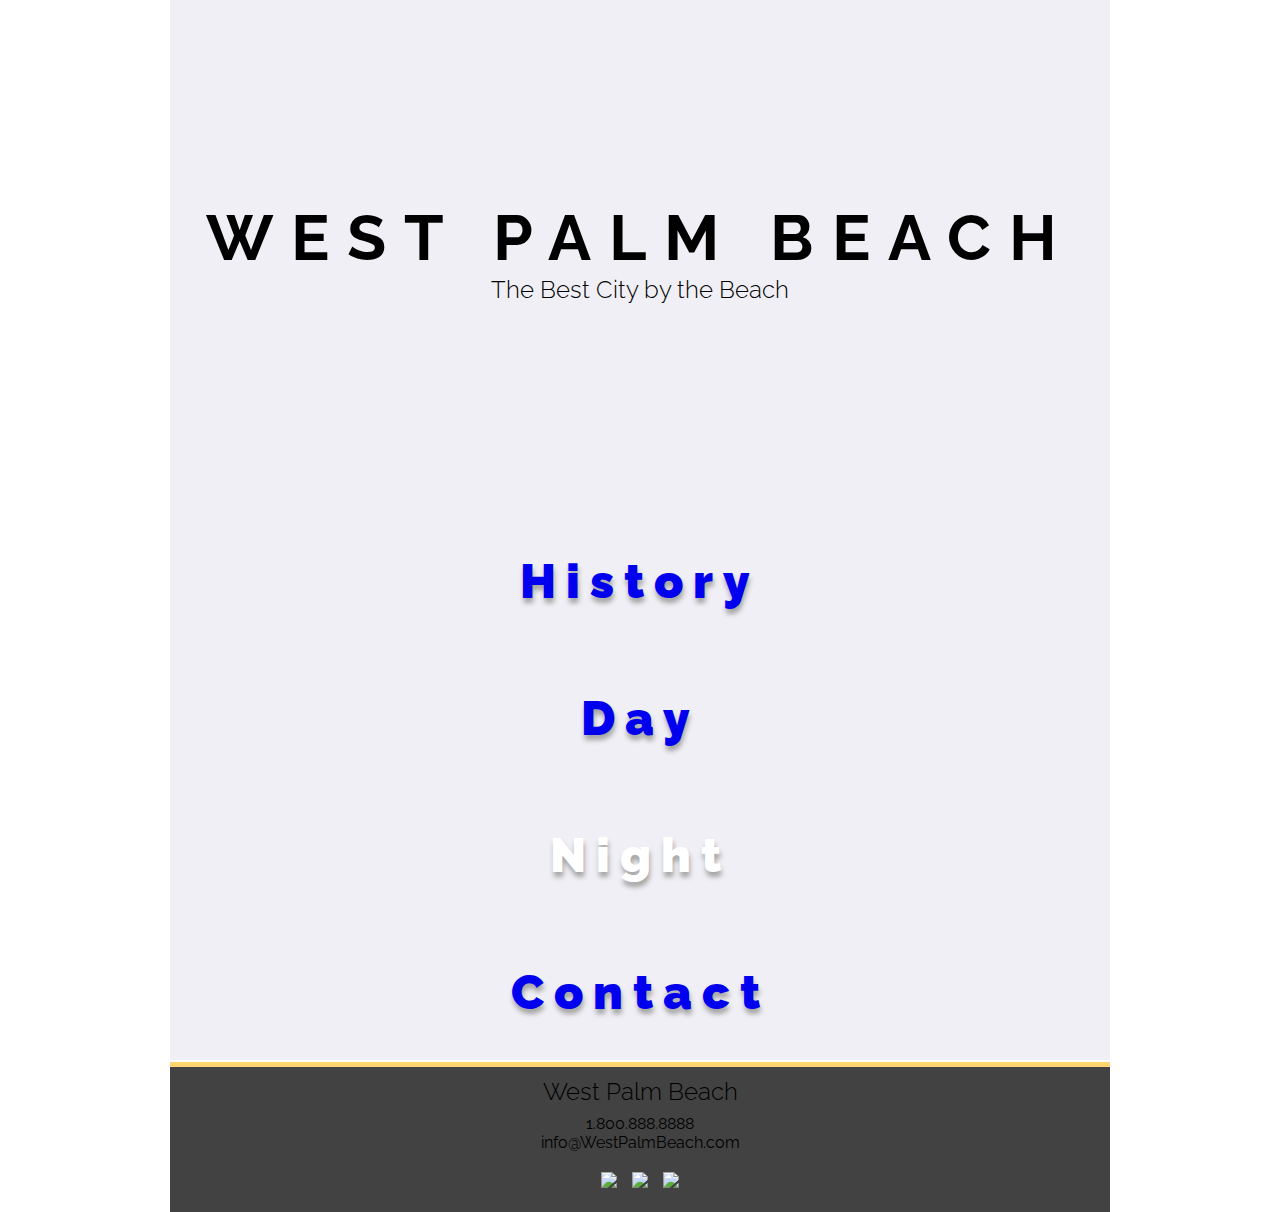
==== index.html @ c9acdb79 "Master WPB" ====
<!DOCTYPE html>
<html>
<head>
	<title>West Palm Beach</title>
	<link href='https://fonts.googleapis.com/css?family=Raleway:300,400' rel='stylesheet' type='text/css'>
	<link rel="stylesheet" type="text/css" href="stylesheet.css">
	<link rel="stylesheet" type="text/css" href="history.html">
	<link rel="stylesheet" type="text/css" href="contact.html">


</head>
<body class ="main">
	<section>
		<header id="headerHome">
			<h1>WEST PALM BEACH</h1>
			<h2>The Best City by the Beach</h2>
		</header>
			<nav id="container">
				<div id="links">
					<a href="history.html"><li id="history"><p>History</p></li></a>
					<a href="Day.html"><li id="Daytime"><p>Day</p></li></a>
					<a href="Night.html"></a><li id="Nighttime"><p>Night</p></li>
					<a href="contact.html"><li id="contact"><p>Contact</p></li></a>
				</div>
			</nav>
	</section>



	<footer>
	
		<ul id="footerContact">
			<li><h2>West Palm Beach</h2></li>
			<li><p>1.800.888.8888</p></li>
			<li><p>info@WestPalmBeach.com</p></li>
		</ul>
		
		<ul id="social">
			<li><img src="https://cdn4.iconfinder.com/data/icons/picons-social/57/38-instagram-3-128.png"></li>
			<li id="fbook"><img src="https://cdn3.iconfinder.com/data/icons/free-social-icons/67/facebook_circle_black-128.png"></li>
			<li id="twit"><img src="http://www.iconsdb.com/icons/preview/black/twitter-5-xxl.png"></li>
		</ul>
	
	</footer>

</body>
</html>
---- stylesheet.css ----
*{
	box-sizing: border-box;
	text-decoration: none;
	list-style: none;

}
section{
	background-color: #efeff5;
}


.main{
	max-width: 940px;
	background-color: #ffffb;
	margin: 0 auto;


}

img{
	max-width: 100%;
}


h1{
	font-family: raleway;
	font-weight: 400 bold;
	font-size: 4em;
	text-align: center;
	margin: 0 auto;
	letter-spacing: 18px;

}

h2{
	font-family: raleway;
	font-weight: 300;
	text-align: center;
	position: relative;
	margin: 0 10px;
	margin-bottom: 8px;
}

p{
	margin: 0 10px;
	font-family: raleway;
}

nav ul{
	display: flex;
	flex-direction: row;
	justify-content: space-between;
	margin: 0 auto;
	padding: 10px 20px;
	background: linear-gradient(#ffb22f, #e7a101);
	font-family: raleway;
	font-weight: bold;
	color: white;


}

a:visited{
	color: white;
}

/*****************HOME PAGE*****************/

#headerHome{
	background-image: url("http://www.eswestpalmbeach.com/images/mastheads/our-location.jpg");
	background-repeat: no-repeat;
	background-size: cover;
	padding: 200px 0;
	
}

#container{
	
	image-size: auto;
}

#history{
	background-image: url("https://cmgpbphistoricalpalmbeach.files.wordpress.com/2010/01/wpbreadingroom.jpg");
	background-position: center;
	background-repeat: no-repeat;
	background-size: cover;
	margin: 1px auto;
	padding: 40px;

	

}


#Daytime{
	background-image: url("http://vistaocotal.com/wp-content/uploads/costa-rica-activities-snorkeling.jpg");
	background-position: center;
	background-repeat: no-repeat;
	background-size: cover;
	margin: 1px auto;
	padding: 40px;
	
}

#Nighttime{
	background-image: url("http://palmbeachonthecheap.com/lotc-cms/wp-content/uploads/2016/02/bigstock-West-Palm-Beach-Florida-at-sun-47485078.jpg");
	background-position: center;
	background-repeat: no-repeat;
	background-size: cover;
	margin: 1px auto;
	padding: 40px;
	
}

#contact{
	background-image: url("http://www.jamventuretours.com/wp-content/uploads/2012/05/A-tourist%E2%80%99s-guide-to-Palm-Beach-Florida.jpg");
	background-position: center;
	background-repeat: no-repeat;
	background-size: cover;
	margin: 1px auto;
	padding: 40px;
	

}

#links{
	font-family: raleway;
	font-size: 3em;
	padding: -10 ;
	color: white;
     text-shadow: 1px 5px 5px #A4A4A4;
     letter-spacing: 10px;
     text-align: center;
     font-weight: 900;

	
}

/********** FOOTER *****************/

footer{
	background-color: #424242;
	border-top: 5px solid #ffd571;
	margin-top: 2px;
	padding: 10px 0 0;
	display: flex;
	flex-direction: column;
	justify-content: center;

}

#footerContact{
text-align: center;
margin: 0;
padding: 0;

}

#social{
	max-width: 300px;
	display: flex;
	align-content: center;
	padding: 0 10px;
	margin: 20px auto;
	align-items: center;
	justify-content: space-between;

}
#fbook{
	margin: 0 15px;
}
#twit{
	max-width: 120px;
}


/*************HISTORY******************/
#headerHistory{
	background-image: url("http://www.eswestpalmbeach.com/images/mastheads/our-location.jpg");
	background-repeat: no-repeat;
	background-size: cover;
	padding: 20% 0;
}
#historyInfo{
text-align: center;

}

/************* CONTACT ****************/

#headerContact{
	background-image: url("http://www.eswestpalmbeach.com/images/mastheads/our-location.jpg");
	background-repeat: no-repeat;
	background-size: cover;
	padding: 20% 0;
}

form{
	display: flex;
	flex-direction: column;
	padding: 50px 20px;
	border: 2px solid black;
	border-radius: 20%;
	background: lightblue;
	font-family: raleway;
	margin: 0 10px;
}

#submit{
	position: relative;	
	top: 15px;
}


/************* DAY ****************/

#headerDay{
	background-image: url("http://www.eswestpalmbeach.com/images/mastheads/our-location.jpg");
	background-repeat: no-repeat;
	background-size: cover;
	padding: 20% 0;
}



/************* NIGHT ****************/

#headerNight{
	background-image: url("http://www.eswestpalmbeach.com/images/mastheads/our-location.jpg");
	background-repeat: no-repeat;
	background-size: cover;
	padding: 20% 0;
}
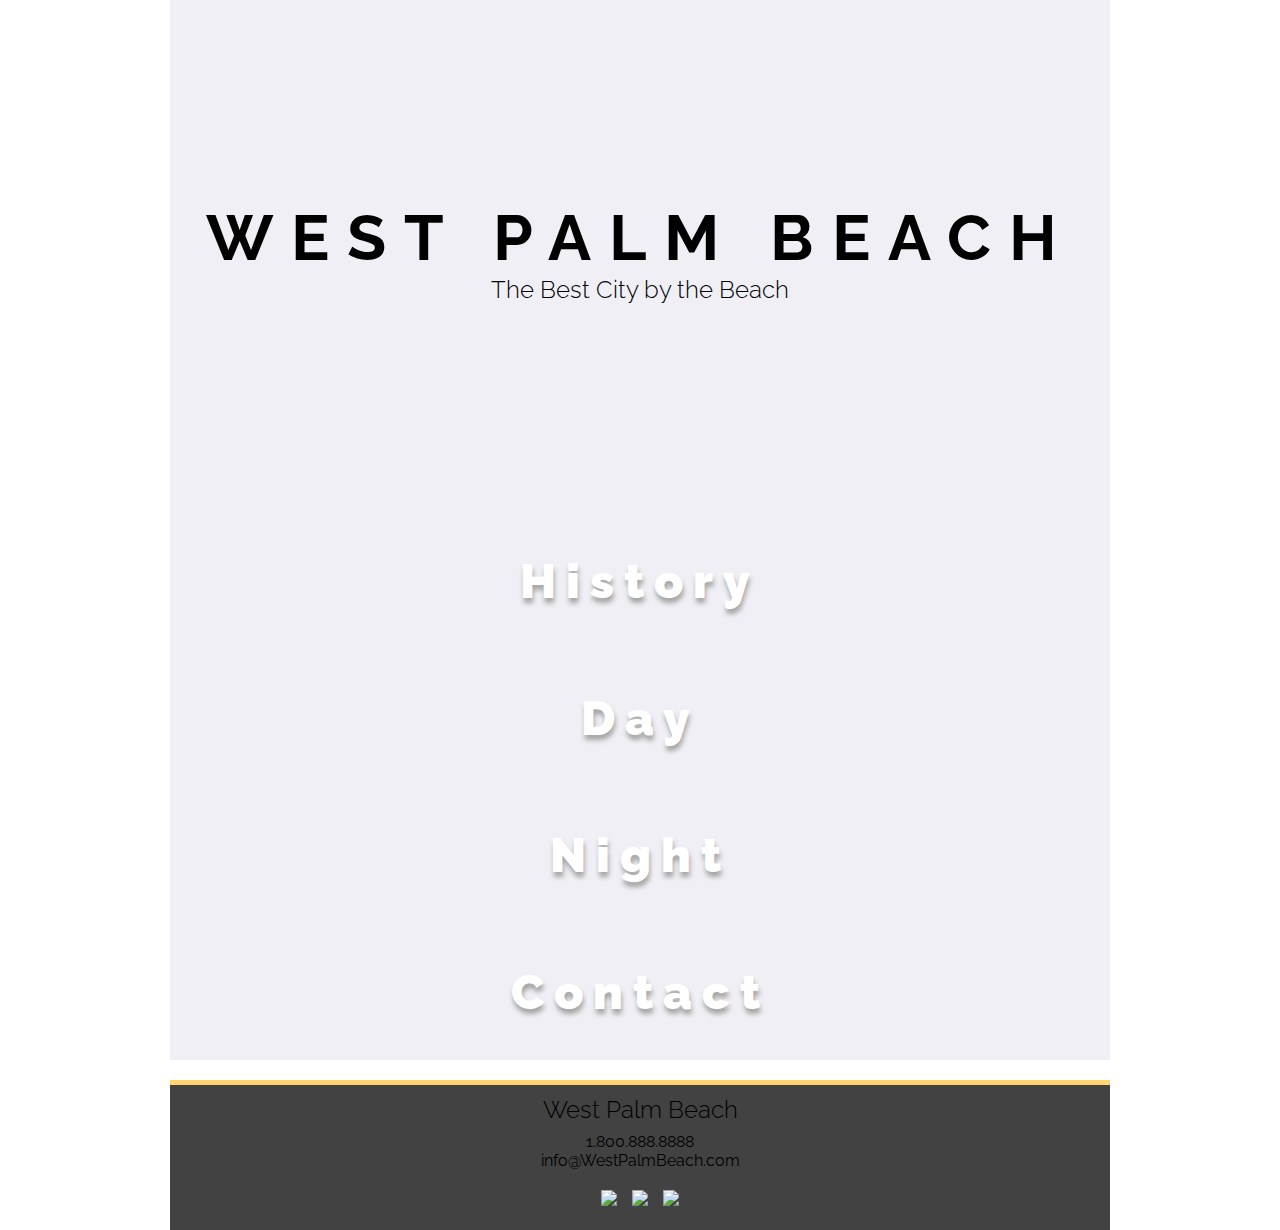
==== commit 5684bf02: "2nd commit" ====
--- a/index.html
+++ b/index.html
@@ -3,6 +3,7 @@
 <head>
 	<title>West Palm Beach</title>
 	<link href='https://fonts.googleapis.com/css?family=Raleway:300,400' rel='stylesheet' type='text/css'>
+	<link rel="stylesheet" type="text/css" href="normalize.css">
 	<link rel="stylesheet" type="text/css" href="stylesheet.css">
 	<link rel="stylesheet" type="text/css" href="history.html">
 	<link rel="stylesheet" type="text/css" href="contact.html">
@@ -17,10 +18,10 @@
 		</header>
 			<nav id="container">
 				<div id="links">
-					<a href="history.html"><li id="history"><p>History</p></li></a>
-					<a href="Day.html"><li id="Daytime"><p>Day</p></li></a>
-					<a href="Night.html"></a><li id="Nighttime"><p>Night</p></li>
-					<a href="contact.html"><li id="contact"><p>Contact</p></li></a>
+					<li id="history"><a href="history.html"><p>History</p></li></a>
+					<li id="Daytime"><a href="Day.html"><p>Day</p></li></a>
+					<li id="Nighttime"><a href="Night.html"><p>Night</p></li></a>
+					<li id="contact"><a href="contact.html"><p>Contact</p></li></a>
 				</div>
 			</nav>
 	</section>
--- a/stylesheet.css
+++ b/stylesheet.css
@@ -13,6 +13,7 @@
 	max-width: 940px;
 	background-color: #ffffb;
 	margin: 0 auto;
+
 
 
 }
@@ -60,7 +61,7 @@
 
 }
 
-a:visited{
+a{
 	color: white;
 }
 
@@ -141,7 +142,7 @@
 footer{
 	background-color: #424242;
 	border-top: 5px solid #ffd571;
-	margin-top: 2px;
+	margin-top: 20px;
 	padding: 10px 0 0;
 	display: flex;
 	flex-direction: column;
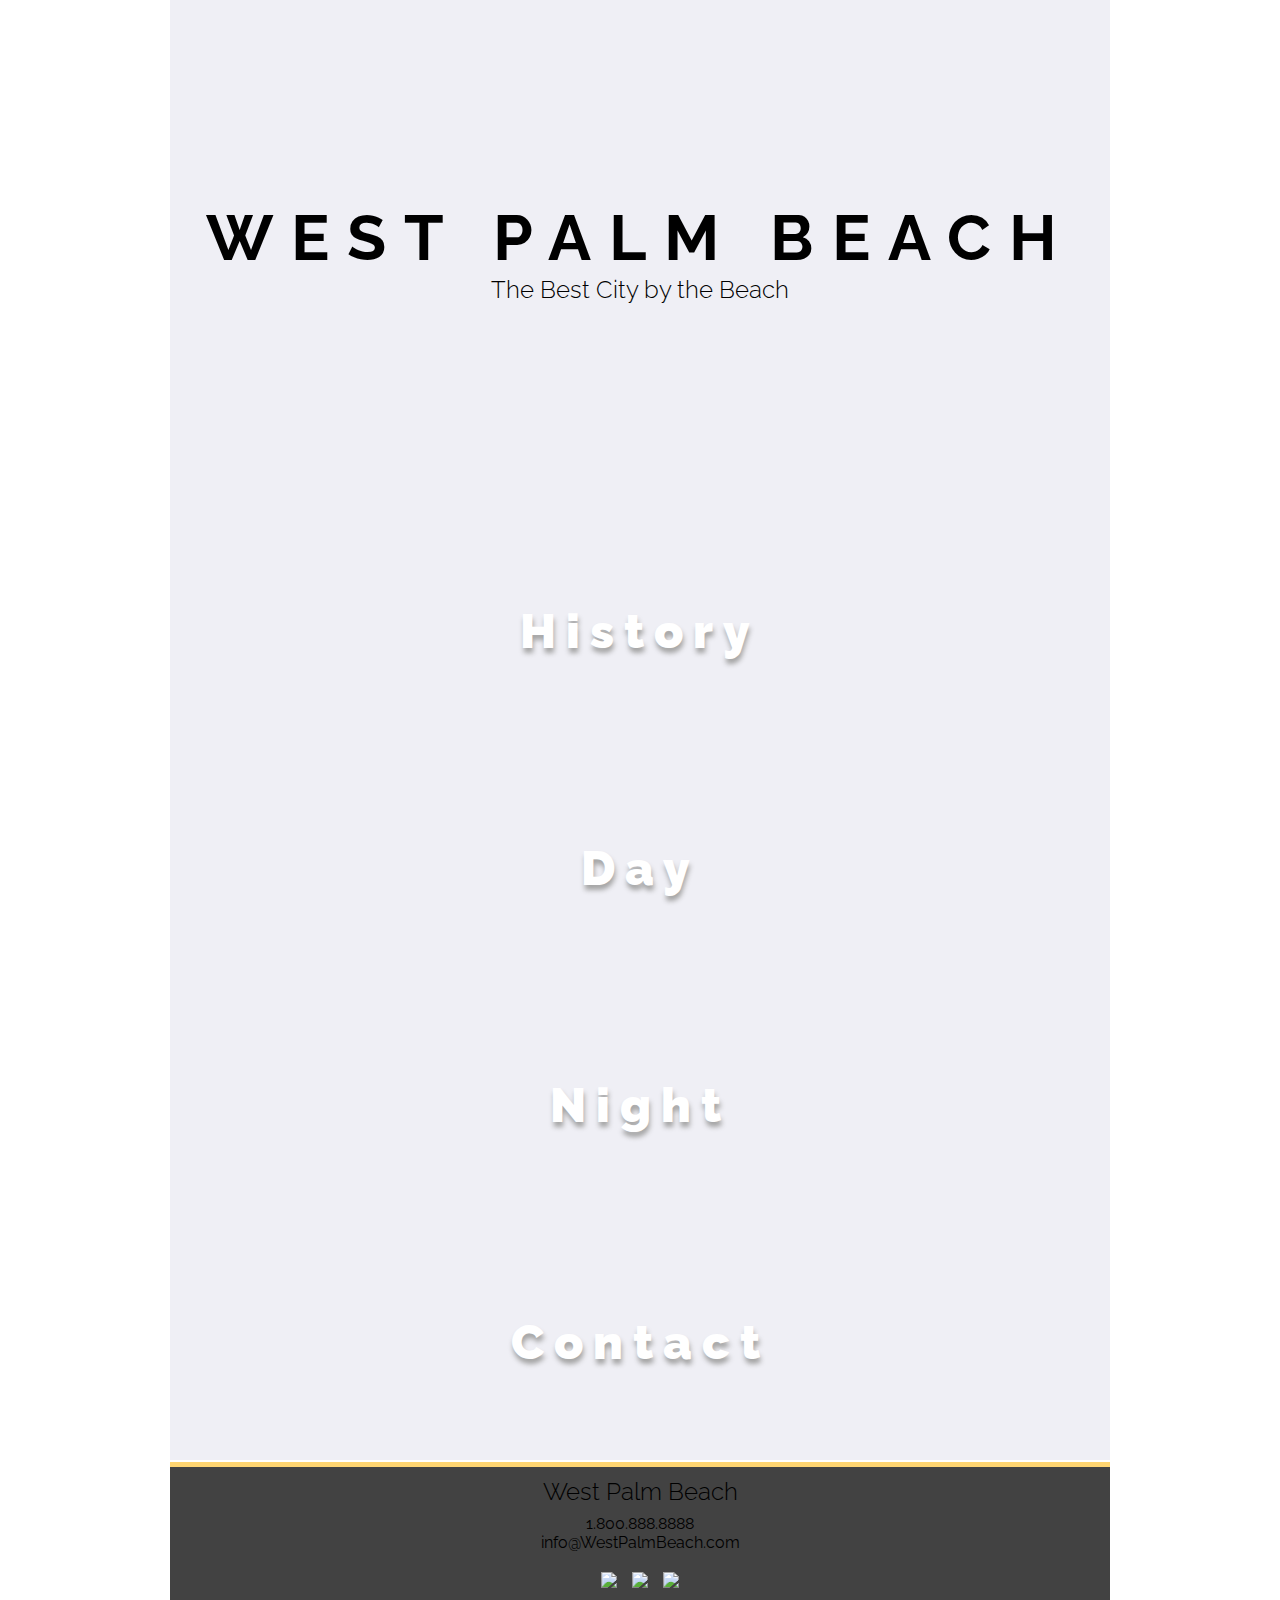
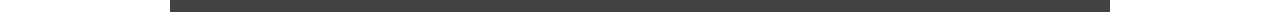
==== commit 4d023628: "media query" ====
--- a/index.html
+++ b/index.html
@@ -3,7 +3,6 @@
 <head>
 	<title>West Palm Beach</title>
 	<link href='https://fonts.googleapis.com/css?family=Raleway:300,400' rel='stylesheet' type='text/css'>
-	<link rel="stylesheet" type="text/css" href="normalize.css">
 	<link rel="stylesheet" type="text/css" href="stylesheet.css">
 	<link rel="stylesheet" type="text/css" href="history.html">
 	<link rel="stylesheet" type="text/css" href="contact.html">
@@ -18,10 +17,10 @@
 		</header>
 			<nav id="container">
 				<div id="links">
-					<li id="history"><a href="history.html"><p>History</p></li></a>
-					<li id="Daytime"><a href="Day.html"><p>Day</p></li></a>
-					<li id="Nighttime"><a href="Night.html"><p>Night</p></li></a>
-					<li id="contact"><a href="contact.html"><p>Contact</p></li></a>
+					<a href="history.html"><li id="history"><p>History</p></li></a>
+					<a href="Day.html"><li id="daytime"><p>Day</p></li></a>
+					<a href="night.html"><li id="nighttime"><p>Night</p></li></a>
+					<a href="contact.html"><li id="contact"><p>Contact</p></li></a>
 				</div>
 			</nav>
 	</section>
--- a/stylesheet.css
+++ b/stylesheet.css
@@ -2,8 +2,8 @@
 	box-sizing: border-box;
 	text-decoration: none;
 	list-style: none;
-
-}
+}
+
 section{
 	background-color: #efeff5;
 }
@@ -13,7 +13,6 @@
 	max-width: 940px;
 	background-color: #ffffb;
 	margin: 0 auto;
-
 
 
 }
@@ -65,7 +64,7 @@
 	color: white;
 }
 
-/*****************HOME PAGE*****************/
+/*------------------HOME PAGE------------------*/
 
 #headerHome{
 	background-image: url("http://www.eswestpalmbeach.com/images/mastheads/our-location.jpg");
@@ -93,7 +92,7 @@
 }
 
 
-#Daytime{
+#daytime{
 	background-image: url("http://vistaocotal.com/wp-content/uploads/costa-rica-activities-snorkeling.jpg");
 	background-position: center;
 	background-repeat: no-repeat;
@@ -103,7 +102,7 @@
 	
 }
 
-#Nighttime{
+#nighttime{
 	background-image: url("http://palmbeachonthecheap.com/lotc-cms/wp-content/uploads/2016/02/bigstock-West-Palm-Beach-Florida-at-sun-47485078.jpg");
 	background-position: center;
 	background-repeat: no-repeat;
@@ -137,12 +136,12 @@
 	
 }
 
-/********** FOOTER *****************/
+/*------------------ FOOTER ------------------*/
 
 footer{
 	background-color: #424242;
 	border-top: 5px solid #ffd571;
-	margin-top: 20px;
+	margin-top: 2px;
 	padding: 10px 0 0;
 	display: flex;
 	flex-direction: column;
@@ -175,7 +174,7 @@
 }
 
 
-/*************HISTORY******************/
+/*------------------HISTORY------------------*/
 #headerHistory{
 	background-image: url("http://www.eswestpalmbeach.com/images/mastheads/our-location.jpg");
 	background-repeat: no-repeat;
@@ -187,7 +186,7 @@
 
 }
 
-/************* CONTACT ****************/
+/*------------------CONTACT ------------------*/
 
 #headerContact{
 	background-image: url("http://www.eswestpalmbeach.com/images/mastheads/our-location.jpg");
@@ -213,7 +212,7 @@
 }
 
 
-/************* DAY ****************/
+/*------------------ DAY ------------------*/
 
 #headerDay{
 	background-image: url("http://www.eswestpalmbeach.com/images/mastheads/our-location.jpg");
@@ -224,7 +223,7 @@
 
 
 
-/************* NIGHT ****************/
+/*------------------ NIGHT ------------------*/
 
 #headerNight{
 	background-image: url("http://www.eswestpalmbeach.com/images/mastheads/our-location.jpg");
@@ -233,4 +232,19 @@
 	padding: 20% 0;
 }
 
-
+@media (min-width: 1000px){
+	#history{
+		padding: 90px 0;
+	}
+	#daytime{
+		padding: 90px 0;
+	}
+	#nighttime{
+		padding: 90px 0;
+	}
+	#contact{
+		padding: 90px 0;
+	}
+}
+
+
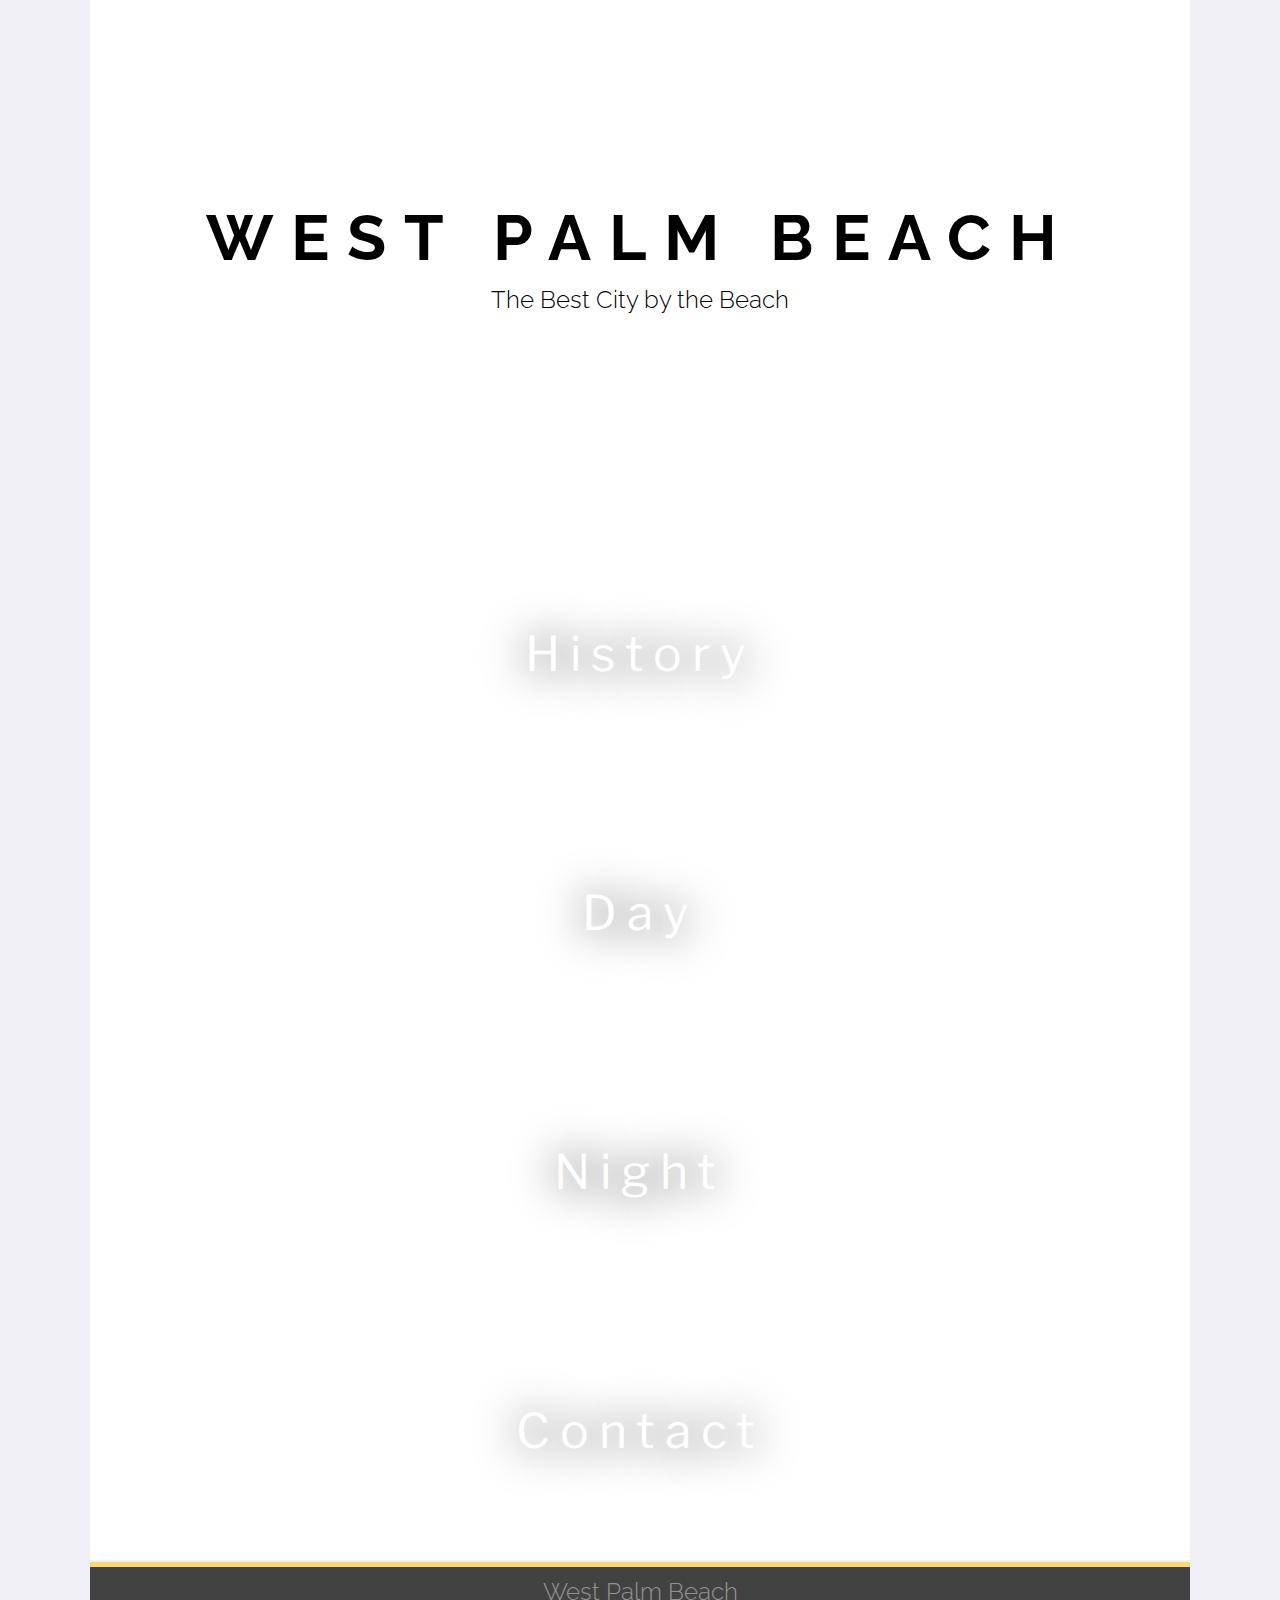
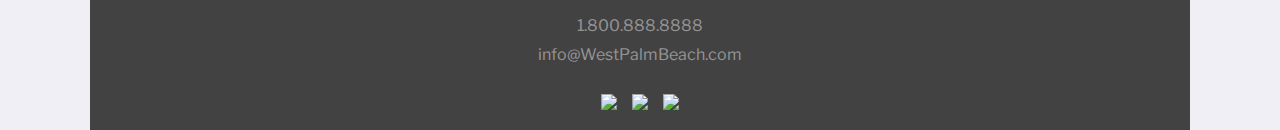
==== commit 3ae152f2: "Added GSAP" ====
--- a/index.html
+++ b/index.html
@@ -2,7 +2,7 @@
 <html>
 <head>
 	<title>West Palm Beach</title>
-	<link href='https://fonts.googleapis.com/css?family=Raleway:300,400' rel='stylesheet' type='text/css'>
+	<link href='https://fonts.googleapis.com/css?family=Raleway:300,400|Libre+Franklin' rel='stylesheet' type='text/css'>
 	<link rel="stylesheet" type="text/css" href="stylesheet.css">
 	<link rel="stylesheet" type="text/css" href="history.html">
 	<link rel="stylesheet" type="text/css" href="contact.html">
@@ -12,8 +12,8 @@
 <body class ="main">
 	<section>
 		<header id="headerHome">
-			<h1>WEST PALM BEACH</h1>
-			<h2>The Best City by the Beach</h2>
+			<h1 id="heading">WEST PALM BEACH</h1>
+			<h2 id="heading-two">The Best City by the Beach</h2>
 		</header>
 			<nav id="container">
 				<div id="links">
@@ -42,6 +42,11 @@
 		</ul>
 	
 	</footer>
-
+<script src="https://cdnjs.cloudflare.com/ajax/libs/gsap/1.19.0/TweenMax.min.js"></script>
+<script
+  src="https://code.jquery.com/jquery-3.1.1.min.js"
+  integrity="sha256-hVVnYaiADRTO2PzUGmuLJr8BLUSjGIZsDYGmIJLv2b8="
+  crossorigin="anonymous"></script>
+<script src="script.js"></script>
 </body>
 </html>--- a/stylesheet.css
+++ b/stylesheet.css
@@ -4,26 +4,30 @@
 	list-style: none;
 }
 
+
+body{
+	background-color: #efeff5;
+	max-width: 1100px;
+	margin: 0 auto;
+}
+
+
+
+
 section{
-	background-color: #efeff5;
-}
-
-
-.main{
-	max-width: 940px;
-	background-color: #ffffb;
-	margin: 0 auto;
-
-
-}
+	background: white;
+}
+
 
 img{
 	max-width: 100%;
+	display: block;
+	margin: 0 auto;
 }
 
 
 h1{
-	font-family: raleway;
+	font-family: Raleway, helvetica;
 	font-weight: 400 bold;
 	font-size: 4em;
 	text-align: center;
@@ -33,17 +37,20 @@
 }
 
 h2{
-	font-family: raleway;
+	font-family: Raleway, helvetica;
 	font-weight: 300;
 	text-align: center;
 	position: relative;
 	margin: 0 10px;
 	margin-bottom: 8px;
 }
+section h2{
+	margin: 10px 0;
+}
 
 p{
-	margin: 0 10px;
-	font-family: raleway;
+	margin: 10px 10px;
+	font-family: 'Libre Franklin', helvetica;
 }
 
 nav ul{
@@ -63,6 +70,11 @@
 a{
 	color: white;
 }
+a h1,
+a h2{
+	color: black;
+}
+
 
 /*------------------HOME PAGE------------------*/
 
@@ -77,61 +89,44 @@
 #container{
 	
 	image-size: auto;
+}
+
+#history,
+#daytime,
+#nighttime,
+#contact{
+	background-position: center;
+	background-repeat: no-repeat;
+	background-size: cover;
+	margin: 1px auto;
+	padding: 40px;
 }
 
 #history{
 	background-image: url("https://cmgpbphistoricalpalmbeach.files.wordpress.com/2010/01/wpbreadingroom.jpg");
-	background-position: center;
-	background-repeat: no-repeat;
-	background-size: cover;
-	margin: 1px auto;
-	padding: 40px;
-
-	
-
 }
 
 
 #daytime{
 	background-image: url("http://vistaocotal.com/wp-content/uploads/costa-rica-activities-snorkeling.jpg");
-	background-position: center;
-	background-repeat: no-repeat;
-	background-size: cover;
-	margin: 1px auto;
-	padding: 40px;
-	
 }
 
 #nighttime{
-	background-image: url("http://palmbeachonthecheap.com/lotc-cms/wp-content/uploads/2016/02/bigstock-West-Palm-Beach-Florida-at-sun-47485078.jpg");
-	background-position: center;
-	background-repeat: no-repeat;
-	background-size: cover;
-	margin: 1px auto;
-	padding: 40px;
-	
+	background-image: url("http://palmbeachonthecheap.com/lotc-cms/wp-content/uploads/2016/02/bigstock-West-Palm-Beach-Florida-at-sun-47485078.jpg");	
 }
 
 #contact{
 	background-image: url("http://www.jamventuretours.com/wp-content/uploads/2012/05/A-tourist%E2%80%99s-guide-to-Palm-Beach-Florida.jpg");
-	background-position: center;
-	background-repeat: no-repeat;
-	background-size: cover;
-	margin: 1px auto;
-	padding: 40px;
-	
-
 }
 
 #links{
-	font-family: raleway;
+	font-family: Raleway, helvetica;
 	font-size: 3em;
 	padding: -10 ;
 	color: white;
-     text-shadow: 1px 5px 5px #A4A4A4;
-     letter-spacing: 10px;
-     text-align: center;
-     font-weight: 900;
+	letter-spacing: 10px;
+	text-align: center;
+	text-shadow: 1px 1px 45px black;
 
 	
 }
@@ -150,9 +145,10 @@
 }
 
 #footerContact{
-text-align: center;
-margin: 0;
-padding: 0;
+	text-align: center;
+	color: #959494;
+	margin: 0;
+	padding: 0;
 
 }
 
@@ -182,7 +178,7 @@
 	padding: 20% 0;
 }
 #historyInfo{
-text-align: center;
+	text-align: center;
 
 }
 
@@ -195,21 +191,39 @@
 	padding: 20% 0;
 }
 
+#contact-title{
+	margin: 36px auto 11px;
+}
+#contact-h2{
+	font-size: 1.2em;
+}
+
+#contact-div{
+	padding-bottom: 1px;
+}
+
 form{
 	display: flex;
 	flex-direction: column;
-	padding: 50px 20px;
-	border: 2px solid black;
-	border-radius: 20%;
+	padding: 45px 20px;
 	background: lightblue;
 	font-family: raleway;
-	margin: 0 10px;
-}
+	margin: 26px auto 85px;
+	width: 400px;
+}
+
+#bio{
+	max-width: 360px;
+}
+
 
 #submit{
 	position: relative;	
-	top: 15px;
-}
+	top: 25px;
+	width: 200px;
+	margin: 0 78px;	
+}
+
 
 
 /*------------------ DAY ------------------*/
@@ -221,6 +235,10 @@
 	padding: 20% 0;
 }
 
+.day-activities{
+	margin-top: 0;
+}
+
 
 
 /*------------------ NIGHT ------------------*/
@@ -232,19 +250,20 @@
 	padding: 20% 0;
 }
 
-@media (min-width: 1000px){
-	#history{
-		padding: 90px 0;
-	}
-	#daytime{
-		padding: 90px 0;
-	}
-	#nighttime{
-		padding: 90px 0;
-	}
+.night-activities{
+	margin-top: 0;
+}
+
+/*------------------ MEDIA QUERY ------------------*/
+
+@media (min-width: 680px){
+	#history,
+	#daytime,
+	#nighttime,
 	#contact{
 		padding: 90px 0;
 	}
-}
-
-
+	
+}
+
+
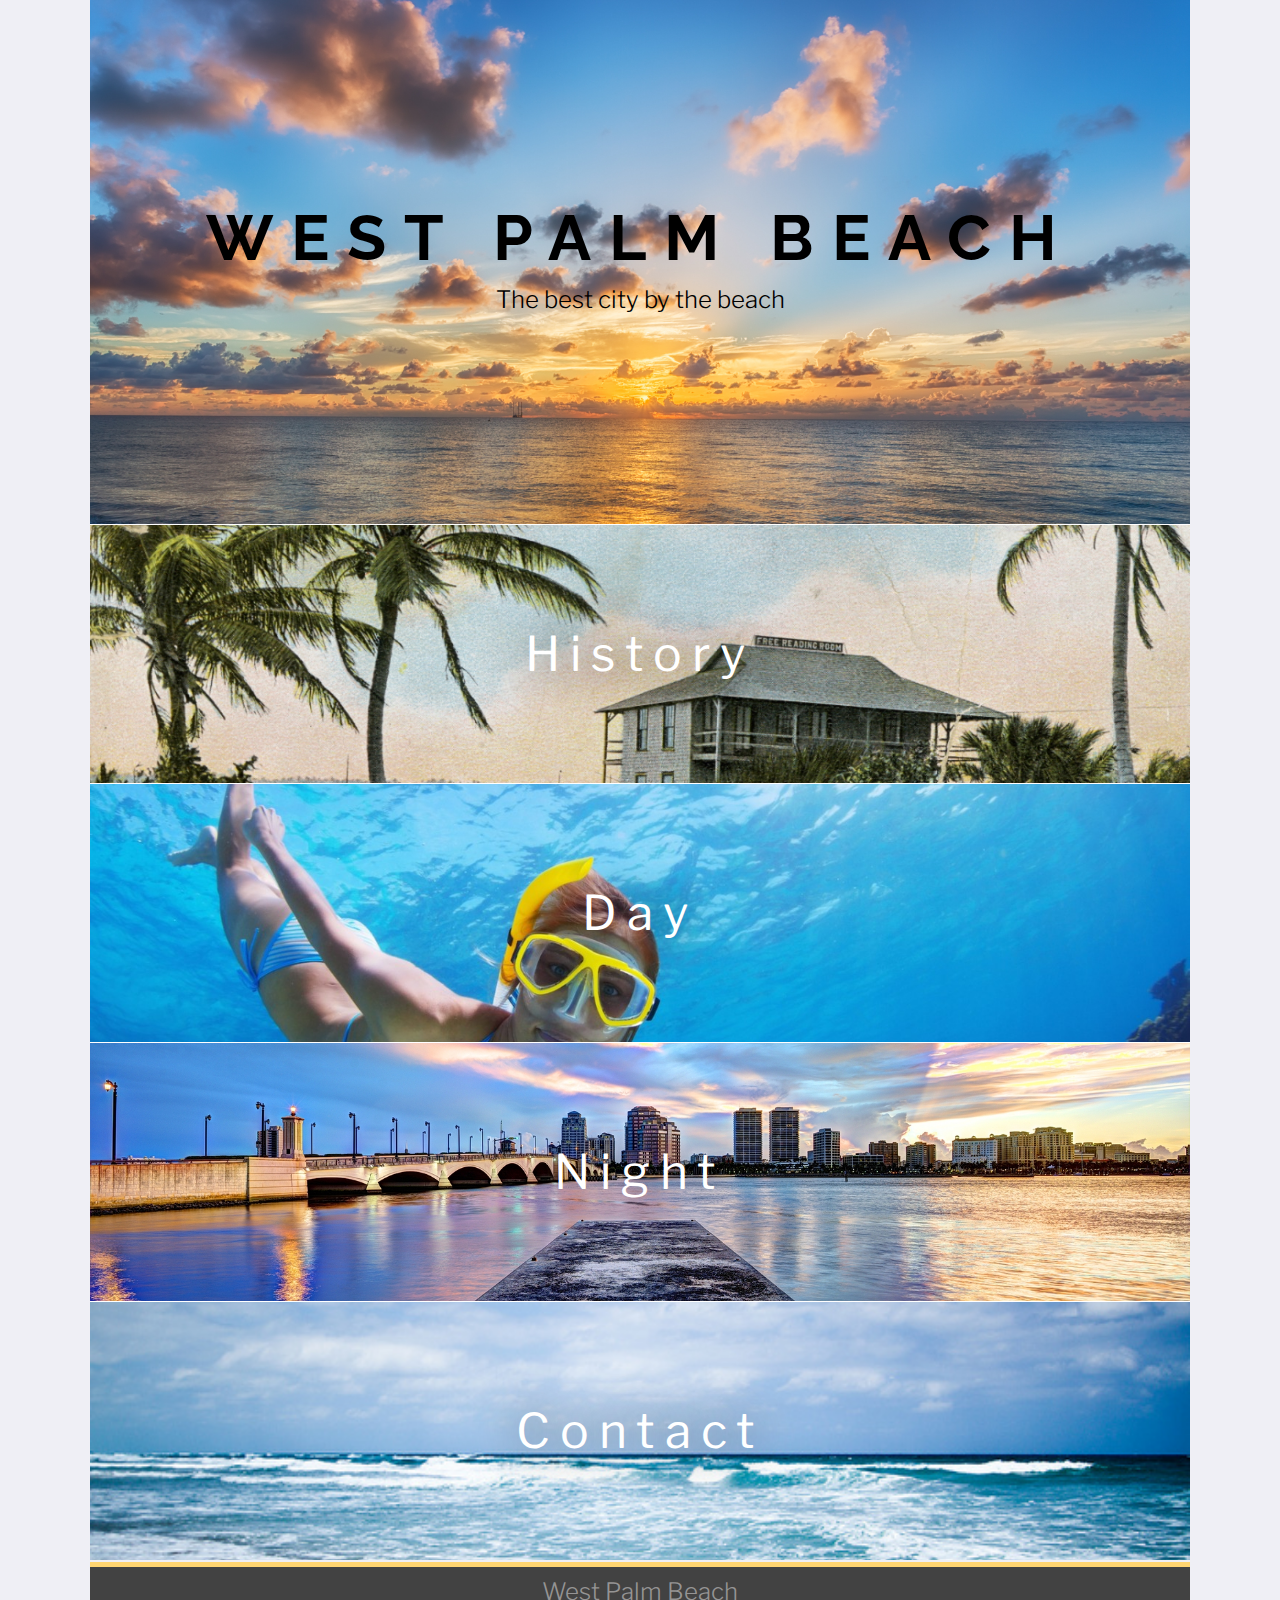
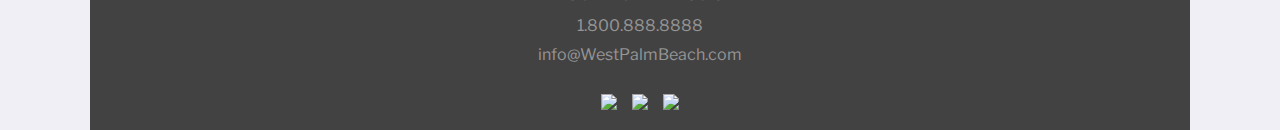
==== commit 4c8f467d: "changed images" ====
--- a/index.html
+++ b/index.html
@@ -13,7 +13,7 @@
 	<section>
 		<header id="headerHome">
 			<h1 id="heading">WEST PALM BEACH</h1>
-			<h2 id="heading-two">The Best City by the Beach</h2>
+			<h2 id="heading-two">The best city by the beach</h2>
 		</header>
 			<nav id="container">
 				<div id="links">
--- a/stylesheet.css
+++ b/stylesheet.css
@@ -37,7 +37,7 @@
 }
 
 h2{
-	font-family: Raleway, helvetica;
+	font-family: 'Libre Franklin', helvetica;
 	font-weight: 300;
 	text-align: center;
 	position: relative;
@@ -58,9 +58,9 @@
 	flex-direction: row;
 	justify-content: space-between;
 	margin: 0 auto;
-	padding: 10px 20px;
+	padding: 10px 160px;
 	background: linear-gradient(#ffb22f, #e7a101);
-	font-family: raleway;
+	font-family: 'Libre Franklin', helvetica;
 	font-weight: bold;
 	color: white;
 
@@ -70,6 +70,7 @@
 a{
 	color: white;
 }
+
 a h1,
 a h2{
 	color: black;
@@ -79,7 +80,7 @@
 /*------------------HOME PAGE------------------*/
 
 #headerHome{
-	background-image: url("http://www.eswestpalmbeach.com/images/mastheads/our-location.jpg");
+	background-image: url("images/sunset.jpg");
 	background-repeat: no-repeat;
 	background-size: cover;
 	padding: 200px 0;
@@ -99,36 +100,29 @@
 	background-repeat: no-repeat;
 	background-size: cover;
 	margin: 1px auto;
-	padding: 40px;
-}
-
-#history{
-	background-image: url("https://cmgpbphistoricalpalmbeach.files.wordpress.com/2010/01/wpbreadingroom.jpg");
-}
-
-
-#daytime{
-	background-image: url("http://vistaocotal.com/wp-content/uploads/costa-rica-activities-snorkeling.jpg");
-}
-
-#nighttime{
-	background-image: url("http://palmbeachonthecheap.com/lotc-cms/wp-content/uploads/2016/02/bigstock-West-Palm-Beach-Florida-at-sun-47485078.jpg");	
-}
-
-#contact{
-	background-image: url("http://www.jamventuretours.com/wp-content/uploads/2012/05/A-tourist%E2%80%99s-guide-to-Palm-Beach-Florida.jpg");
-}
-
-#links{
 	font-family: Raleway, helvetica;
 	font-size: 3em;
-	padding: -10 ;
 	color: white;
 	letter-spacing: 10px;
 	text-align: center;
 	text-shadow: 1px 1px 45px black;
-
-	
+}
+
+#history{
+	background-image: url("images/wpbreadingroom.jpg");
+}
+
+
+#daytime{
+	background-image: url("images/snorkel.jpg");
+}
+
+#nighttime{
+	background-image: url("images/dock.jpg");	
+}
+
+#contact{
+	background-image: url("images/ocean.jpg");
 }
 
 /*------------------ FOOTER ------------------*/
@@ -172,7 +166,7 @@
 
 /*------------------HISTORY------------------*/
 #headerHistory{
-	background-image: url("http://www.eswestpalmbeach.com/images/mastheads/our-location.jpg");
+	background-image: url("images/sunset.jpg");
 	background-repeat: no-repeat;
 	background-size: cover;
 	padding: 20% 0;
@@ -185,7 +179,7 @@
 /*------------------CONTACT ------------------*/
 
 #headerContact{
-	background-image: url("http://www.eswestpalmbeach.com/images/mastheads/our-location.jpg");
+	background-image: url("images/sunset.jpg");
 	background-repeat: no-repeat;
 	background-size: cover;
 	padding: 20% 0;
@@ -229,7 +223,7 @@
 /*------------------ DAY ------------------*/
 
 #headerDay{
-	background-image: url("http://www.eswestpalmbeach.com/images/mastheads/our-location.jpg");
+	background-image: url("images/sunset.jpg");
 	background-repeat: no-repeat;
 	background-size: cover;
 	padding: 20% 0;
@@ -244,7 +238,7 @@
 /*------------------ NIGHT ------------------*/
 
 #headerNight{
-	background-image: url("http://www.eswestpalmbeach.com/images/mastheads/our-location.jpg");
+	background-image: url("images/sunset.jpg");
 	background-repeat: no-repeat;
 	background-size: cover;
 	padding: 20% 0;
